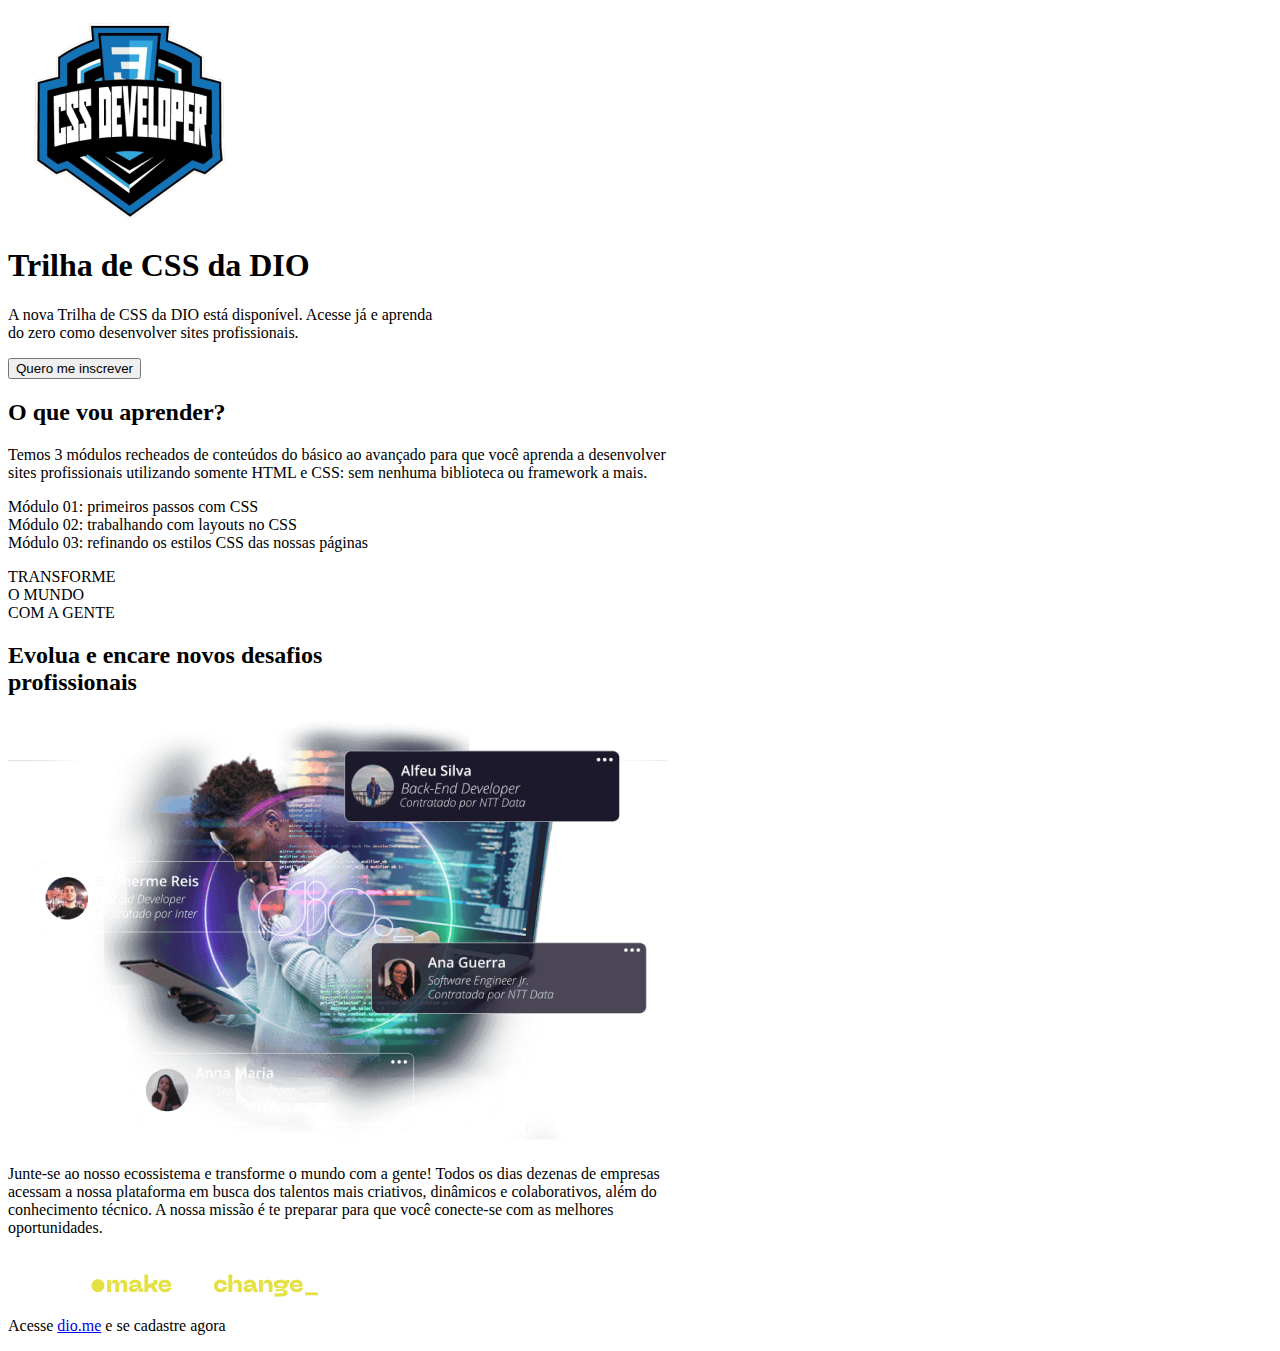
==== Recriando primeira Landing Page com CSS/index.html @ 69958a38 "Primeira landing page feita com HTML e CSS" ====
<!DOCTYPE html>
<html lang="en">
<head>
  <meta charset="UTF-8">
  <meta http-equiv="X-UA-Compatible" content="IE=edge">
  <meta name="viewport" content="width=device-width, initial-scale=1.0">
  <title>Trilha de CSS - DIO</title>
  <link rel="stylesheet" href="../HTML/assets/css/style.css">
</head>
<body>
  <header class="banner">
    <div class="banner-content">
      <div class="logo">
        <img src="assets/images/logo.png" title="Logotipo Trilha de CSS DIO" alt="Logotipo Trilha de CSS DIO">
      </div>
      <h1>Trilha de CSS da DIO</h1>
      <p>A nova Trilha de CSS da DIO está disponível. Acesse já e aprenda
        <br> do zero como desenvolver sites profissionais.</p>
      <button>Quero me inscrever</button>
    </div>
  </header>
  <main>
    <section id="course-content">
      <h2>O que vou aprender?</h2>
      <p>
        Temos 3 módulos recheados de conteúdos do básico ao avançado para que você aprenda a 
        desenvolver<br> sites profissionais utilizando somente HTML e CSS: sem nenhuma biblioteca ou framework a mais.
      </p>
      <div class="modules-list">
        <div class="module">
          <span>Módulo 01:</span> primeiros passos com CSS
        </div>
        <div class="module">
          <span>Módulo 02:</span> trabalhando com layouts no CSS
        </div>
        <div class="module">
          <span>Módulo 03:</span> refinando os estilos CSS das nossas páginas
        </div>
      </div>
    </section>
    <section id="transform-world">
      <p>TRANSFORME<br> O MUNDO<br> COM A GENTE</p>
    </section>
    <section id="professional-challenges">
      <h2>Evolua e encare novos desafios<br>profissionais</h2>
      <img src="assets/images/professional-challenges.png" title="Homem lendo depoimentos em um tablet" alt="Homem lendo depoimentos em um tablet">
      <p>
        Junte-se ao nosso ecossistema e transforme o mundo com a gente! Todos os dias dezenas de empresas<br> 
        acessam a nossa plataforma em busca dos talentos mais criativos, dinâmicos e colaborativos, 
        além do<br>conhecimento técnico. 
        A nossa missão é te preparar para que você conecte-se com as melhores <br>oportunidades.
      </p>
    </section>
  </main>
  <footer>
    <img class="dio-logo" src="assets/images/dio-logo.png" title="Logotipo DIO com o texto make the change" alt="Logotipo DIO com o texto make the change">
    <p>Acesse <a href="https://dio.me">dio.me</a> e se cadastre agora</p>
  </footer>
</body>
</html>
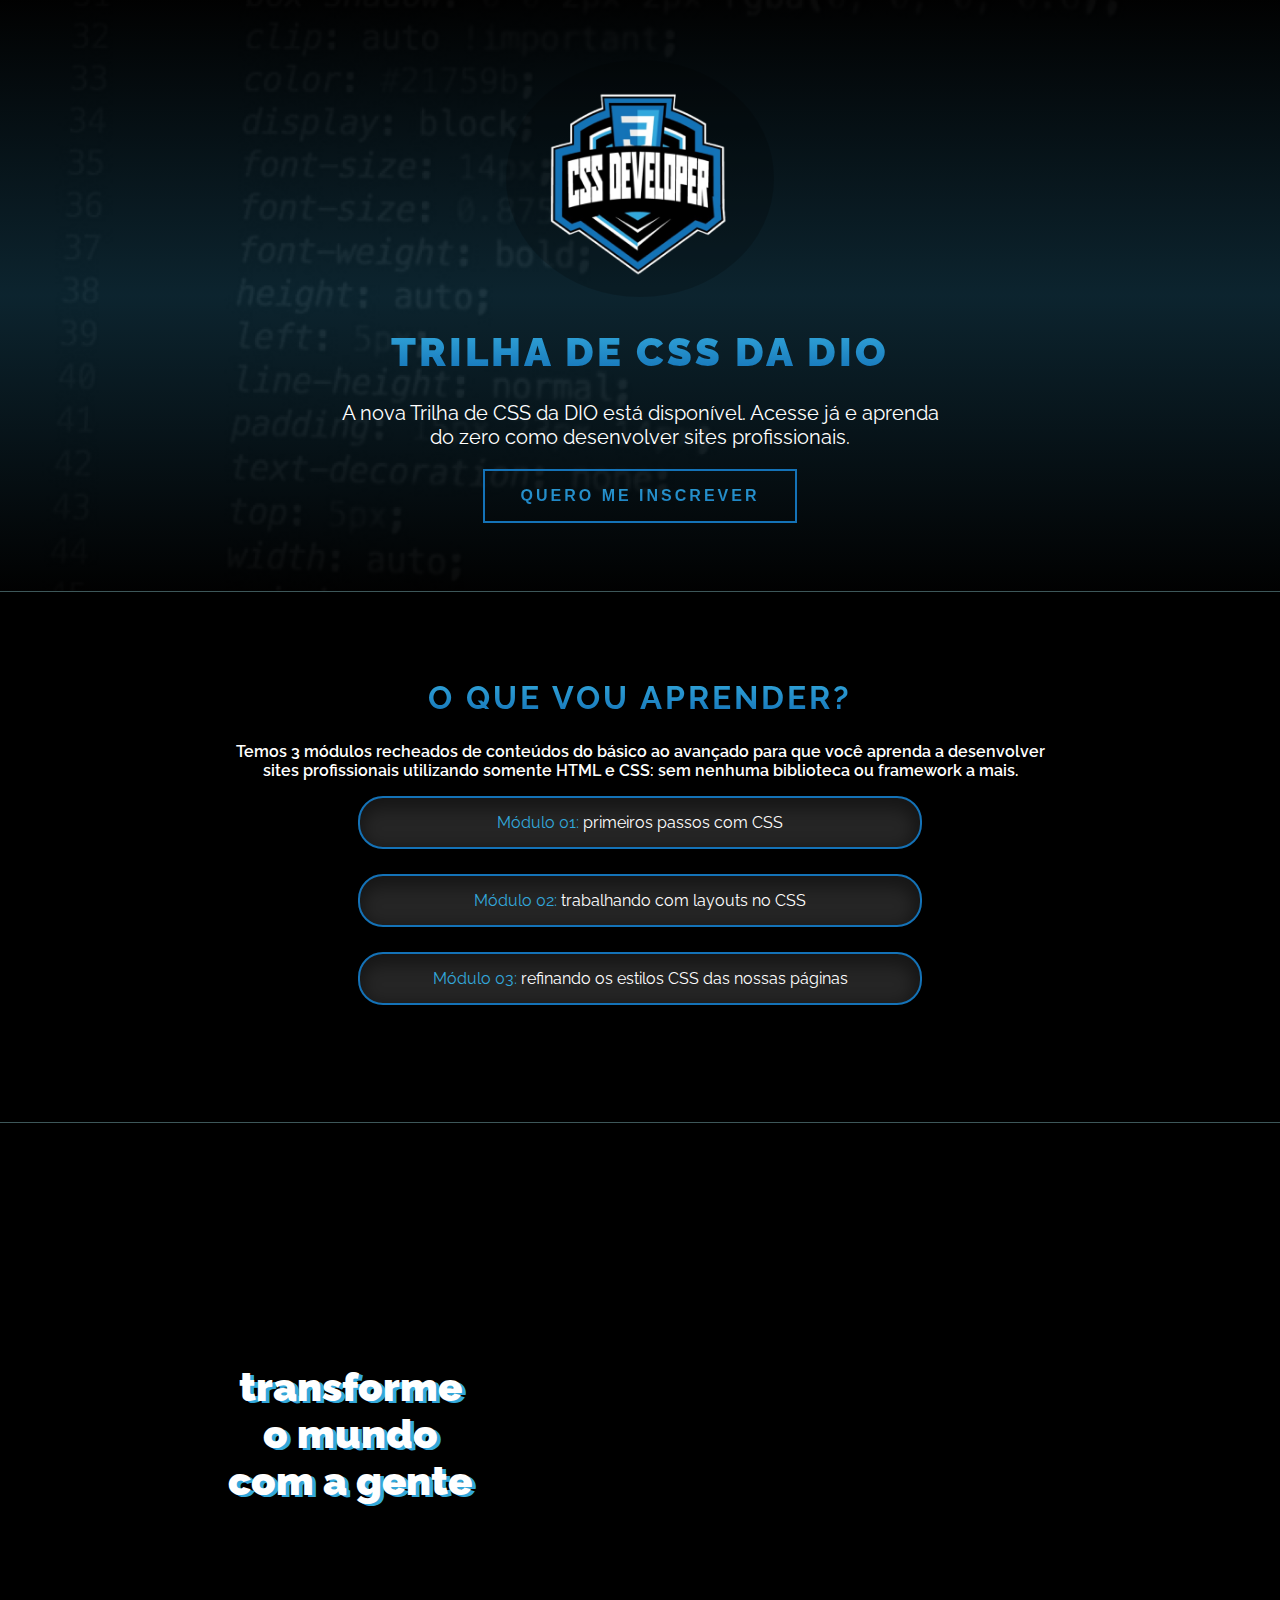
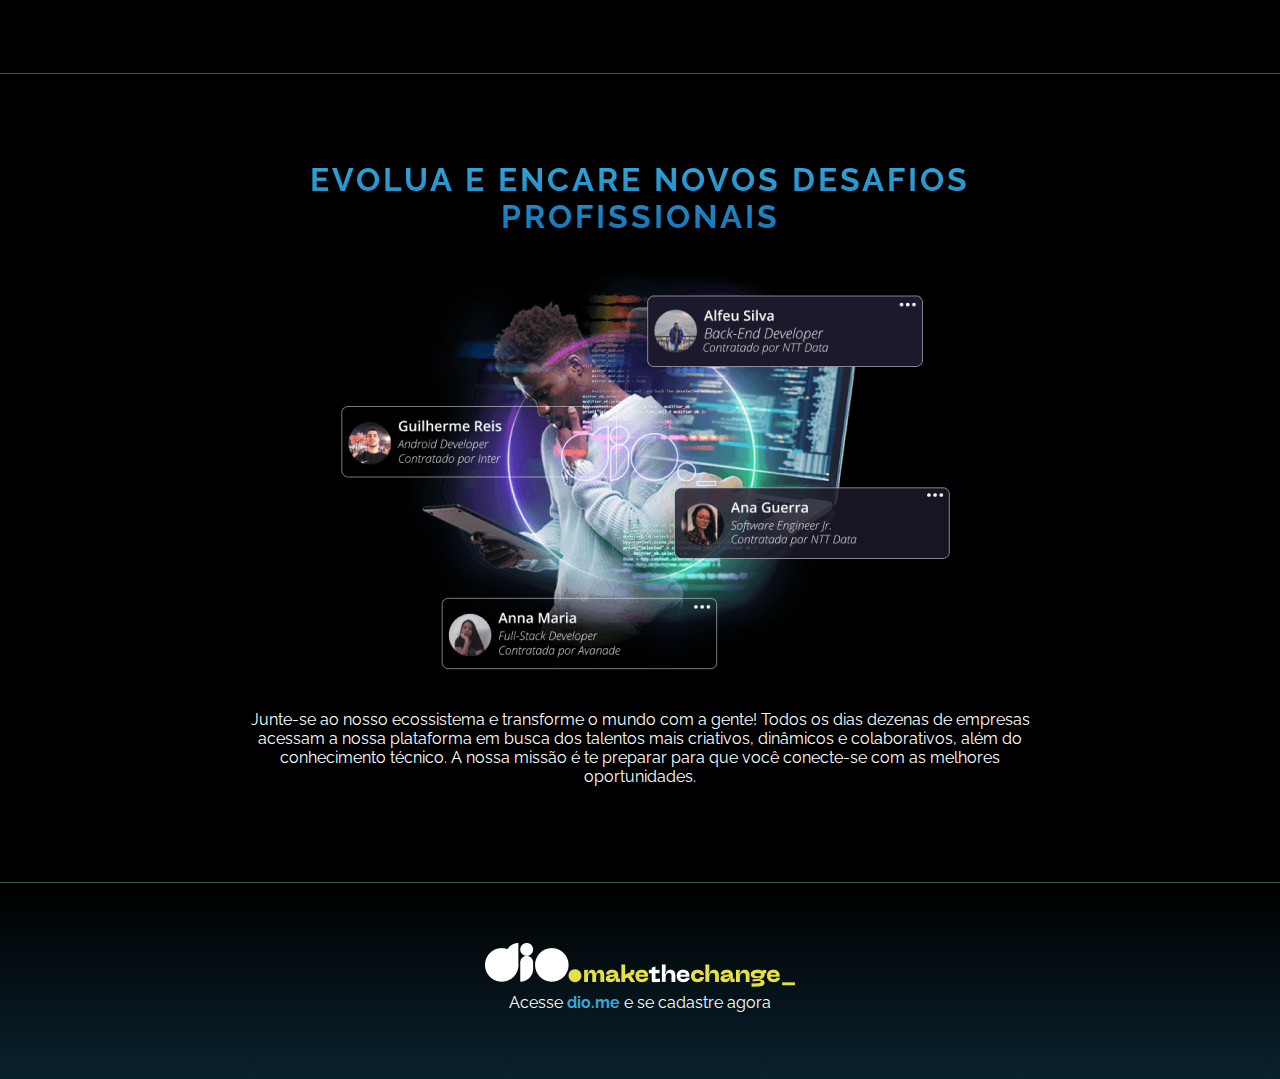
==== commit cecbde05: "Update index.html" ====
--- a/Recriando primeira Landing Page com CSS/index.html
+++ b/Recriando primeira Landing Page com CSS/index.html
@@ -5,7 +5,7 @@
   <meta http-equiv="X-UA-Compatible" content="IE=edge">
   <meta name="viewport" content="width=device-width, initial-scale=1.0">
   <title>Trilha de CSS - DIO</title>
-  <link rel="stylesheet" href="../HTML/assets/css/style.css">
+  <link rel="stylesheet" href="./assets/css/style.css">
 </head>
 <body>
   <header class="banner">
@@ -57,4 +57,4 @@
     <p>Acesse <a href="https://dio.me">dio.me</a> e se cadastre agora</p>
   </footer>
 </body>
-</html>+</html>
--- a/Recriando primeira Landing Page com CSS/assets/css/style.css
+++ b/Recriando primeira Landing Page com CSS/assets/css/style.css
@@ -0,0 +1,140 @@
+@import url('https://fonts.googleapis.com/css2?family=Raleway:ital,wght@0,100;0,200;0,300;0,400;0,500;0,600;0,700;0,800;0,900;1,100;1,200;1,300;1,400;1,500;1,600;1,700;1,800;1,900&display=swap');
+
+body {
+    background-color: black;
+    text-align: center;
+    font-family: 'Raleway', sand-serif;
+    margin: auto;
+}
+
+p {
+    color: white;
+    text-align: center;
+    font-size: 1rem;
+}
+
+h1, h2 {
+    font-size: 2em;
+    background-image: linear-gradient(#33A8DB, #1472B7);
+    color: transparent;
+    -webkit-background-clip: text;
+    text-transform: uppercase;
+    letter-spacing: 3px;
+}
+
+.banner  {
+    background-image: linear-gradient(rgba(0, 0, 0, .6), rgba(49, 168, 221, .2), rgba(0, 0, 0, .6)), url(../images/banner.png) ;
+    border-bottom: 1px solid rgba(176, 250, 255, 0.35);
+    text-align: center;
+    height: 471px;
+    padding: 60px;
+    margin: auto;
+    background-repeat: no-repeat;
+    background-size: cover;
+}   
+
+.banner h1 {
+    font-size: 2.5em;
+    background-image: linear-gradient(#33A8DB, #1472B7);
+    color: transparent;
+    -webkit-background-clip: text;
+    text-transform: uppercase;
+    font-weight: 900;
+}
+
+.banner p {
+    font-size: 1.25rem;
+
+}
+
+.banner button {
+    background-image: linear-gradient(#33A8DB, #1472B7);
+    width: 314px;
+    height: 54px;
+    -webkit-background-clip: text;
+    color: transparent;
+    border: 2px solid #1472B7;
+    font-size: 1em;
+    font-weight: 600;
+    text-transform: uppercase;
+    border-image-slice: 50%;
+    letter-spacing: 3px;
+    
+}
+
+.banner img {
+    width: 228px;
+    border: 20px solid transparent;
+    border-radius: 50%;
+    background-color: rgba(0, 0, 0, 0.2);
+
+}
+
+.banner .logo img {
+    margin: auto;
+    width: 228;
+    object-fit: contain;
+
+}
+
+#course-content {
+    padding: 60px;
+    height: 410px;
+    border-bottom: 1px solid rgba(176, 250, 255, 0.35);
+    font-weight: 600;
+
+}
+
+#course-content .modules-list .module {
+    text-align: center;
+    color: white;  
+    border: 2px solid #1472B7;
+    background-color: #252525;
+    box-shadow: inset -2px 6px 15px 5px rgba(0, 0, 0, 0.4);
+    border-radius: 25px;
+    margin: auto;
+    margin-bottom: 25px;
+    width: 530px;
+    padding: 15px;
+    font-weight: normal;
+}
+
+#course-content .modules-list .module span {
+    color: #33A8DB
+}
+
+#transform-world {
+    height: 150px;
+    background-image: url(../images/woman-code.png);
+    background-size: cover;
+    background-attachment: fixed;   
+    padding: 200px;
+}
+
+#transform-world p {
+    max-width: 300px;
+    font-size: 2.5rem;
+    text-transform: lowercase;
+    text-shadow: 4px 2px #33A8DB;
+    font-weight: 900;
+}
+
+#professional-challenges {
+    border-bottom: 1px solid rgba(176, 250, 255, 0.35);
+    border-top: 1px solid rgba(176, 250, 255, 0.35);
+    padding: 60px 0px 80px 0px;
+    box-sizing: border-box; 
+}
+
+footer {
+    padding: 60px;
+    background-image: linear-gradient(rgba(0, 0, 0, .6), rgba(49, 168, 221, .2));
+    line-height: 0px;
+}
+
+footer a {
+    text-decoration: none;
+    color: #33A8DB;
+    font-weight: bold;
+}
+
